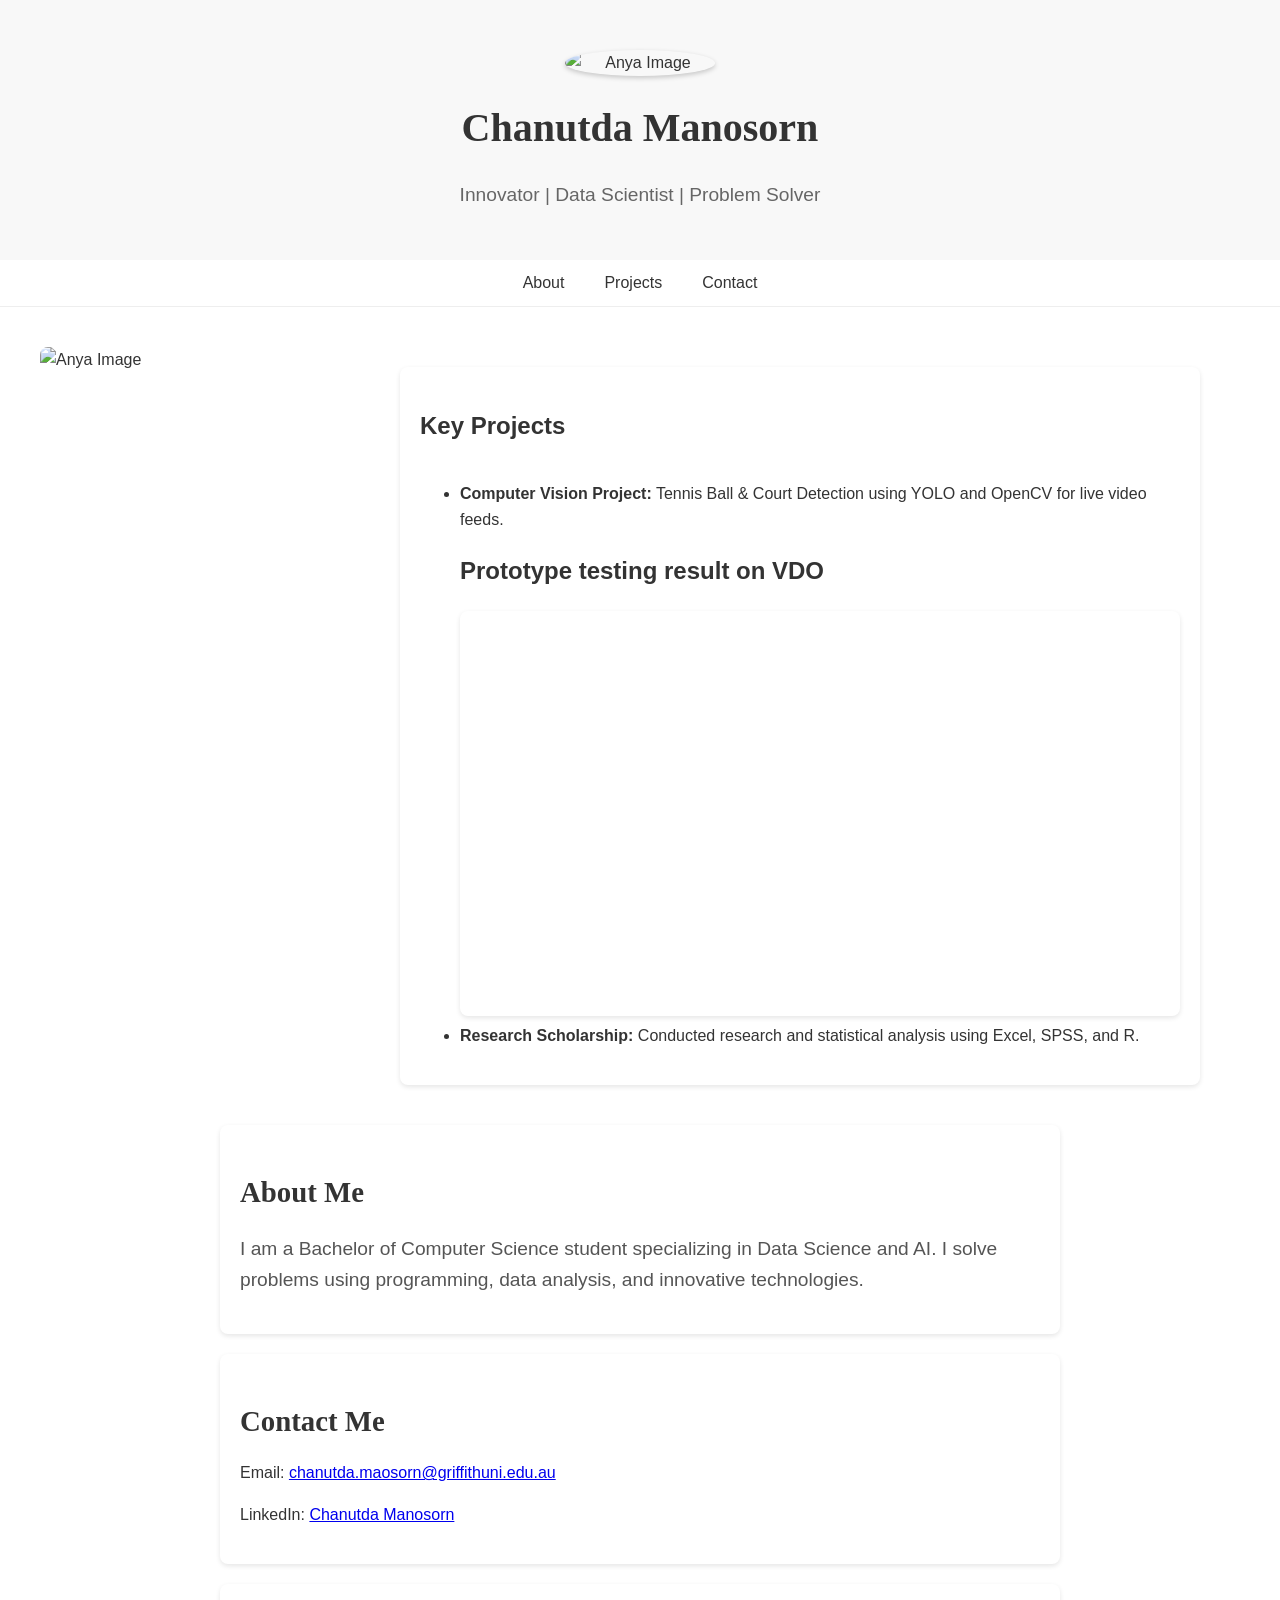
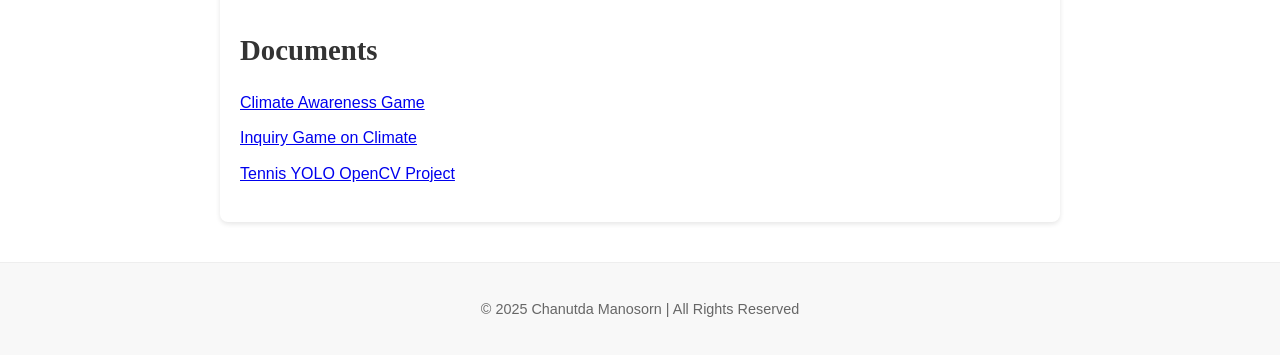
==== index.html @ cc0950b9 "Update index.html" ====
<!DOCTYPE html>
<html lang="en">
<head>
    <meta charset="UTF-8">
    <meta name="viewport" content="width=device-width, initial-scale=1.0">
    <title>Minimalist Portfolio</title>
    <link rel="stylesheet" href="styles_15.css">
</head>
<body>
    <header>
        <img src="Anya_1.png" alt="Anya Image">
        <h1>Chanutda Manosorn</h1>
        <p>Innovator | Data Scientist | Problem Solver</p>
    </header>    

    <nav>
        <ul>
            <li><a href="#about">About</a></li>
            <li><a href="#projects">Projects</a></li>
            <li><a href="#contact">Contact</a></li>
        </ul>
    </nav>

    <main>
        <!-- Row 1: Key Projects (Image + Projects Side by Side) -->
        <div class="content-row">
            <img src="Anya_3.png" alt="Anya Image" class="side-image">
            <section id="projects">
                <h2>Key Projects</h2>
                <ul>
                    <li>
                        <b>Computer Vision Project:</b> Tennis Ball & Court Detection using YOLO and OpenCV for live video feeds.
                    </li>
                    <h1>Prototype testing result on VDO</h1>
                    <iframe 
                        src="https://www.youtube.com/embed/kIJ1ZuGcLUE" 
                        frameborder="0" 
                        allow="accelerometer; autoplay; clipboard-write; encrypted-media; gyroscope; picture-in-picture" 
                        allowfullscreen>
                    </iframe>
                    <li>
                        <b>Research Scholarship:</b> Conducted research and statistical analysis using Excel, SPSS, and R.
                    </li>
                </ul>
            </section>
        </div>
    
        <!-- Row 2: About Me -->
        <section id="about">
            <h2>About Me</h2>
            <p>
                I am a Bachelor of Computer Science student specializing in Data Science and AI. I solve problems using programming, data analysis, and innovative technologies.
            </p>
        </section>
    
        <!-- Row 3: Contact Me -->
        <section id="contact">
            <h2>Contact Me</h2>
            <p>Email: <a href="mailto:chanutda.maosorn@griffithuni.edu.au">chanutda.maosorn@griffithuni.edu.au</a></p>
            <p>LinkedIn: <a href="https://www.linkedin.com/in/chanutdamanosorn" target="_blank">Chanutda Manosorn</a></p>
        </section>
    
        <!-- Row 4: Documents -->
        <section id="documents">
            <h2>Documents</h2>
            <ul>
                <li><a href="https://1drv.ms/b/c/9beaa818d8f130a0/Ec02HRO5GldOhzpLvonfHZYBhtdui2wLQxvyC3jIt_Z4SA?e=AgScQG" target="_blank">Climate Awareness Game</a></li>
                <li><a href="https://1drv.ms/b/c/9beaa818d8f130a0/EfzEd7P7ODdGuBQVdI5NRFEBr2bXU1Bg1YYefQ5uB048jg?e=XTqQae" target="_blank">Inquiry Game on Climate</a></li>
                <li><a href="https://1drv.ms/b/c/9beaa818d8f130a0/Ebu3cABoQthHuCW6FDUFFJcBnKSbCZvJdqOKhm9S3rIp7w?e=Un6jv7" target="_blank">Tennis YOLO OpenCV Project</a></li>
            </ul>
        </section>
    </main>
    
    
    

    <footer>
        <p>&copy; 2025 Chanutda Manosorn | All Rights Reserved</p>
    </footer>

    <!-- JavaScript -->
    <script>
        const image = document.getElementById("draggable-image");
        let isDragging = false;
        let offsetX, offsetY;

        image.addEventListener("mousedown", (e) => {
            isDragging = true;
            offsetX = e.offsetX;
            offsetY = e.offsetY;
        });

        document.addEventListener("mousemove", (e) => {
            if (isDragging) {
                const container = image.parentElement;
                const rect = container.getBoundingClientRect();
                image.style.position = "absolute";
                image.style.left = `${e.clientX - offsetX - rect.left}px`;
                image.style.top = `${e.clientY - offsetY - rect.top}px`;
            }
        });

        document.addEventListener("mouseup", () => {
            isDragging = false;
        });
    </script>
</body>
</html>
---- styles_15.css ----
/* General Styles */
body {
    font-family: 'Roboto', Arial, sans-serif;
    margin: 0;
    padding: 0;
    color: #333;
    line-height: 1.6;
    background: transparent;
}

/* Header Styling */
header {
    text-align: center;
    padding: 50px 20px;
    background-color: #f8f8f8;
    color: #333;
    position: relative;
    display: flex;
    flex-direction: column;
    align-items: center;
    justify-content: center;
    gap: 20px;
}

header img {
    width: 150px;
    height: auto;
    border-radius: 50%;
    box-shadow: 0 2px 5px rgba(0, 0, 0, 0.2);
}

header h1 {
    margin: 0;
    font-size: 2.5rem;
    font-family: 'Georgia', serif;
}

header p {
    margin: 0;
    font-size: 1.2rem;
    color: #666;
}

/* Background Image Styling */
body::before {
    content: "";
    background-image: url('Anya_2.jpg');
    background-repeat: no-repeat;
    background-position: right top;
    background-size: 70%;
    position: fixed;
    top: 0;
    right: 0;
    bottom: 0;
    left: 60%;
    z-index: -1;
    opacity: 0.1;
}

/* Navigation Styling */
nav {
    text-align: center;
    background-color: #fff;
    padding: 10px 0;
    border-bottom: 1px solid #eee;
}

nav ul {
    list-style: none;
    padding: 0;
    margin: 0;
    display: flex;
    justify-content: center;
    gap: 20px;
}

nav ul li a {
    text-decoration: none;
    font-size: 1rem;
    color: #333;
    padding: 5px 10px;
    border-radius: 5px;
    transition: background-color 0.3s;
}

nav ul li a:hover {
    background-color: #f0f0f0;
}

/* Main Content Styling */
main {
    max-width: 1200px;
    margin: 40px auto;
    padding: 0;
    position: relative;
    display: block;
    background-color: transparent;
}

/* Parent Container for Projects Section */
#projects {
    display: flex;
    flex-direction: column; /* Stack the content vertically */
    width: 70%; /* Take full width */
    box-sizing: border-box; /* Include padding in the width */
}

/* Make the Video Responsive */
iframe {
    width: 100%; /* Make the video take up the full width of its container */
    aspect-ratio: 16 / 9; /* Maintain the 16:9 aspect ratio */
    border-radius: 8px; /* Optional: Add rounded corners */
    border: none; /* Remove border for a cleaner look */
    box-shadow: 0 2px 5px rgba(0, 0, 0, 0.1); /* Optional: Add a subtle shadow */
}

/* Adjust the Parent Row Layout */
.content-row {
    display: flex;
    flex-wrap: wrap; /* Ensure wrapping on smaller screens */
    gap: 20px; /* Add spacing between the image and text */
    align-items: flex-start;
}

/* Image Styling */
.side-image {
    width: 25%; /* Adjust the image width */
    height: auto;
    border-radius: 8px;
    box-shadow: none; /*0 2px 5px rgba(0, 0, 0, 0.1); */
    border: none; /* Remove any border */
    background: transparent; /* Ensure no background */
}

/* General Section Styling */
section {
    margin: 20px auto;
    padding: 20px;
    max-width: 800px;
    background: #fff;
    border-radius: 8px;
    box-shadow: 0 2px 5px rgba(0, 0, 0, 0.1);
}

/* Individual Section Styling */
#about, #contact, #documents {
    display: block;
    max-width: 800px;
    margin: 20px auto;
}

/* About Section */
#about h2,
#contact h2,
#documents h2 {
    font-family: 'Georgia', serif;
    color: #333;
    font-size: 1.8rem;
    margin-bottom: 10px;
}

#about p {
    font-size: 1.2rem;
    line-height: 1.6;
    color: #555;
}

/* Documents Section */
#documents ul {
    list-style: none;
    padding: 0;
}

#documents li {
    margin-bottom: 10px;
}

/* Footer Styling */
footer {
    text-align: center;
    padding: 20px;
    background-color: #f8f8f8;
    color: #666;
    font-size: 0.9rem;
    border-top: 1px solid #eee;
}
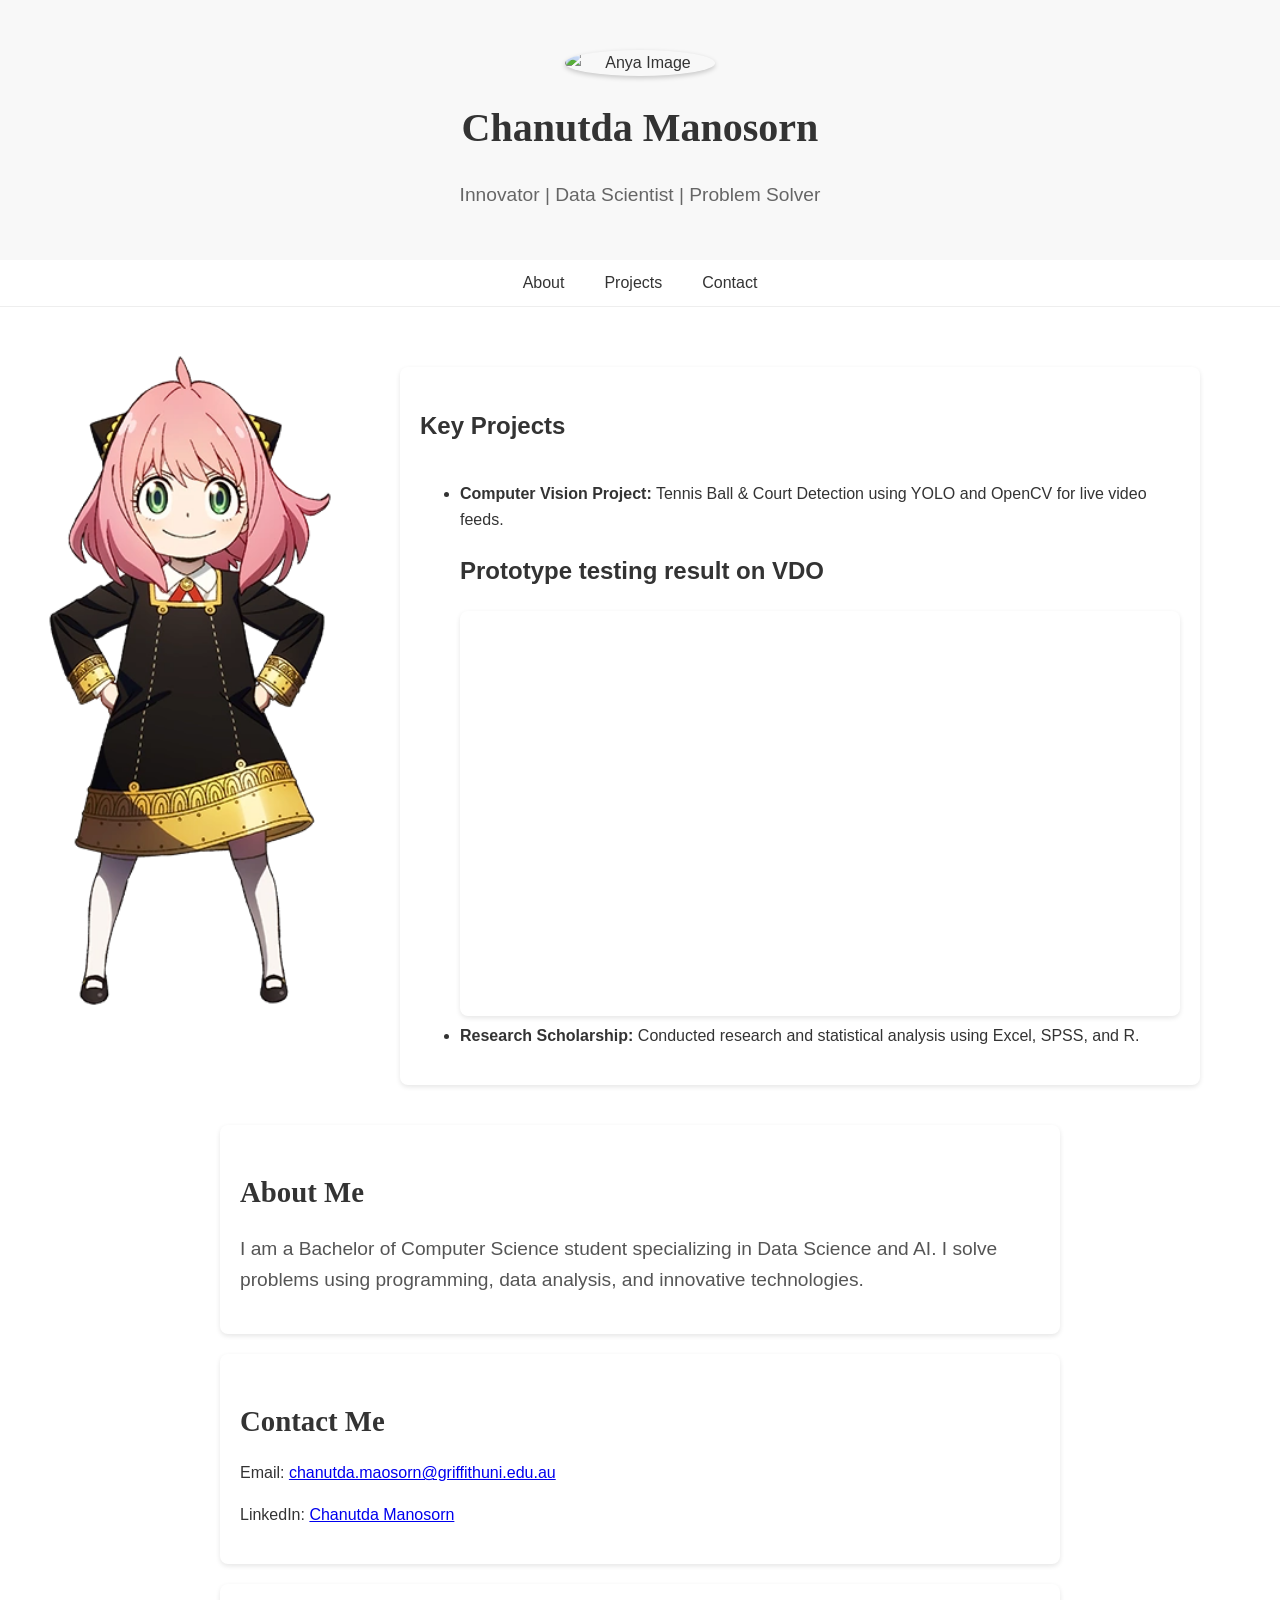
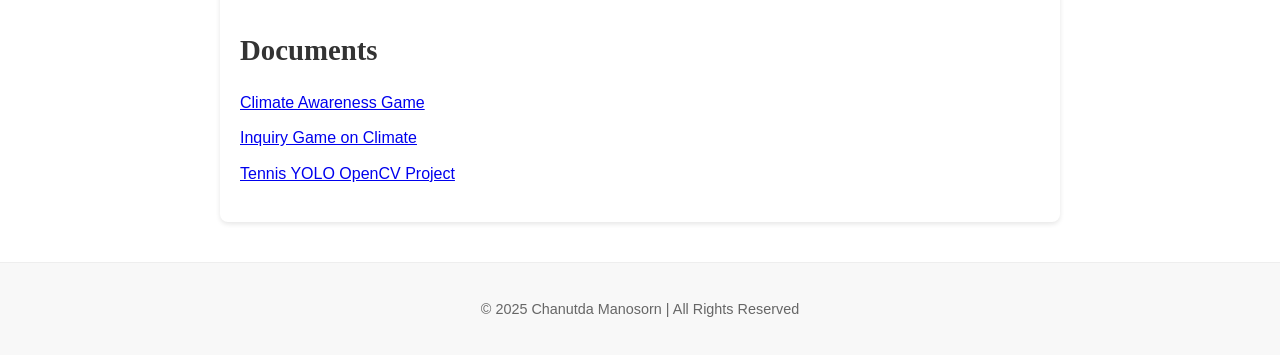
==== commit 65818420: "Update index.html" ====
--- a/index.html
+++ b/index.html
@@ -4,7 +4,7 @@
     <meta charset="UTF-8">
     <meta name="viewport" content="width=device-width, initial-scale=1.0">
     <title>Minimalist Portfolio</title>
-    <link rel="stylesheet" href="styles_15.css">
+    <link rel="stylesheet" href="styles/styles_15.css">
 </head>
 <body>
     <header>
@@ -24,7 +24,7 @@
     <main>
         <!-- Row 1: Key Projects (Image + Projects Side by Side) -->
         <div class="content-row">
-            <img src="Anya_3.png" alt="Anya Image" class="side-image">
+            <img src="images/Anya_3.png" alt="Anya Image" class="side-image">
             <section id="projects">
                 <h2>Key Projects</h2>
                 <ul>
--- a/styles/styles_15.css
+++ b/styles/styles_15.css
@@ -0,0 +1,186 @@
+/* General Styles */
+body {
+    font-family: 'Roboto', Arial, sans-serif;
+    margin: 0;
+    padding: 0;
+    color: #333;
+    line-height: 1.6;
+    background: transparent;
+}
+
+/* Header Styling */
+header {
+    text-align: center;
+    padding: 50px 20px;
+    background-color: #f8f8f8;
+    color: #333;
+    position: relative;
+    display: flex;
+    flex-direction: column;
+    align-items: center;
+    justify-content: center;
+    gap: 20px;
+}
+
+header img {
+    width: 150px;
+    height: auto;
+    border-radius: 50%;
+    box-shadow: 0 2px 5px rgba(0, 0, 0, 0.2);
+}
+
+header h1 {
+    margin: 0;
+    font-size: 2.5rem;
+    font-family: 'Georgia', serif;
+}
+
+header p {
+    margin: 0;
+    font-size: 1.2rem;
+    color: #666;
+}
+
+/* Background Image Styling */
+body::before {
+    content: "";
+    background-image: url('Anya_2.jpg');
+    background-repeat: no-repeat;
+    background-position: right top;
+    background-size: 70%;
+    position: fixed;
+    top: 0;
+    right: 0;
+    bottom: 0;
+    left: 60%;
+    z-index: -1;
+    opacity: 0.1;
+}
+
+/* Navigation Styling */
+nav {
+    text-align: center;
+    background-color: #fff;
+    padding: 10px 0;
+    border-bottom: 1px solid #eee;
+}
+
+nav ul {
+    list-style: none;
+    padding: 0;
+    margin: 0;
+    display: flex;
+    justify-content: center;
+    gap: 20px;
+}
+
+nav ul li a {
+    text-decoration: none;
+    font-size: 1rem;
+    color: #333;
+    padding: 5px 10px;
+    border-radius: 5px;
+    transition: background-color 0.3s;
+}
+
+nav ul li a:hover {
+    background-color: #f0f0f0;
+}
+
+/* Main Content Styling */
+main {
+    max-width: 1200px;
+    margin: 40px auto;
+    padding: 0;
+    position: relative;
+    display: block;
+    background-color: transparent;
+}
+
+/* Parent Container for Projects Section */
+#projects {
+    display: flex;
+    flex-direction: column; /* Stack the content vertically */
+    width: 70%; /* Take full width */
+    box-sizing: border-box; /* Include padding in the width */
+}
+
+/* Make the Video Responsive */
+iframe {
+    width: 100%; /* Make the video take up the full width of its container */
+    aspect-ratio: 16 / 9; /* Maintain the 16:9 aspect ratio */
+    border-radius: 8px; /* Optional: Add rounded corners */
+    border: none; /* Remove border for a cleaner look */
+    box-shadow: 0 2px 5px rgba(0, 0, 0, 0.1); /* Optional: Add a subtle shadow */
+}
+
+/* Adjust the Parent Row Layout */
+.content-row {
+    display: flex;
+    flex-wrap: wrap; /* Ensure wrapping on smaller screens */
+    gap: 20px; /* Add spacing between the image and text */
+    align-items: flex-start;
+}
+
+/* Image Styling */
+.side-image {
+    width: 25%; /* Adjust the image width */
+    height: auto;
+    border-radius: 8px;
+    box-shadow: none; /*0 2px 5px rgba(0, 0, 0, 0.1); */
+    border: none; /* Remove any border */
+    background: transparent; /* Ensure no background */
+}
+
+/* General Section Styling */
+section {
+    margin: 20px auto;
+    padding: 20px;
+    max-width: 800px;
+    background: #fff;
+    border-radius: 8px;
+    box-shadow: 0 2px 5px rgba(0, 0, 0, 0.1);
+}
+
+/* Individual Section Styling */
+#about, #contact, #documents {
+    display: block;
+    max-width: 800px;
+    margin: 20px auto;
+}
+
+/* About Section */
+#about h2,
+#contact h2,
+#documents h2 {
+    font-family: 'Georgia', serif;
+    color: #333;
+    font-size: 1.8rem;
+    margin-bottom: 10px;
+}
+
+#about p {
+    font-size: 1.2rem;
+    line-height: 1.6;
+    color: #555;
+}
+
+/* Documents Section */
+#documents ul {
+    list-style: none;
+    padding: 0;
+}
+
+#documents li {
+    margin-bottom: 10px;
+}
+
+/* Footer Styling */
+footer {
+    text-align: center;
+    padding: 20px;
+    background-color: #f8f8f8;
+    color: #666;
+    font-size: 0.9rem;
+    border-top: 1px solid #eee;
+}
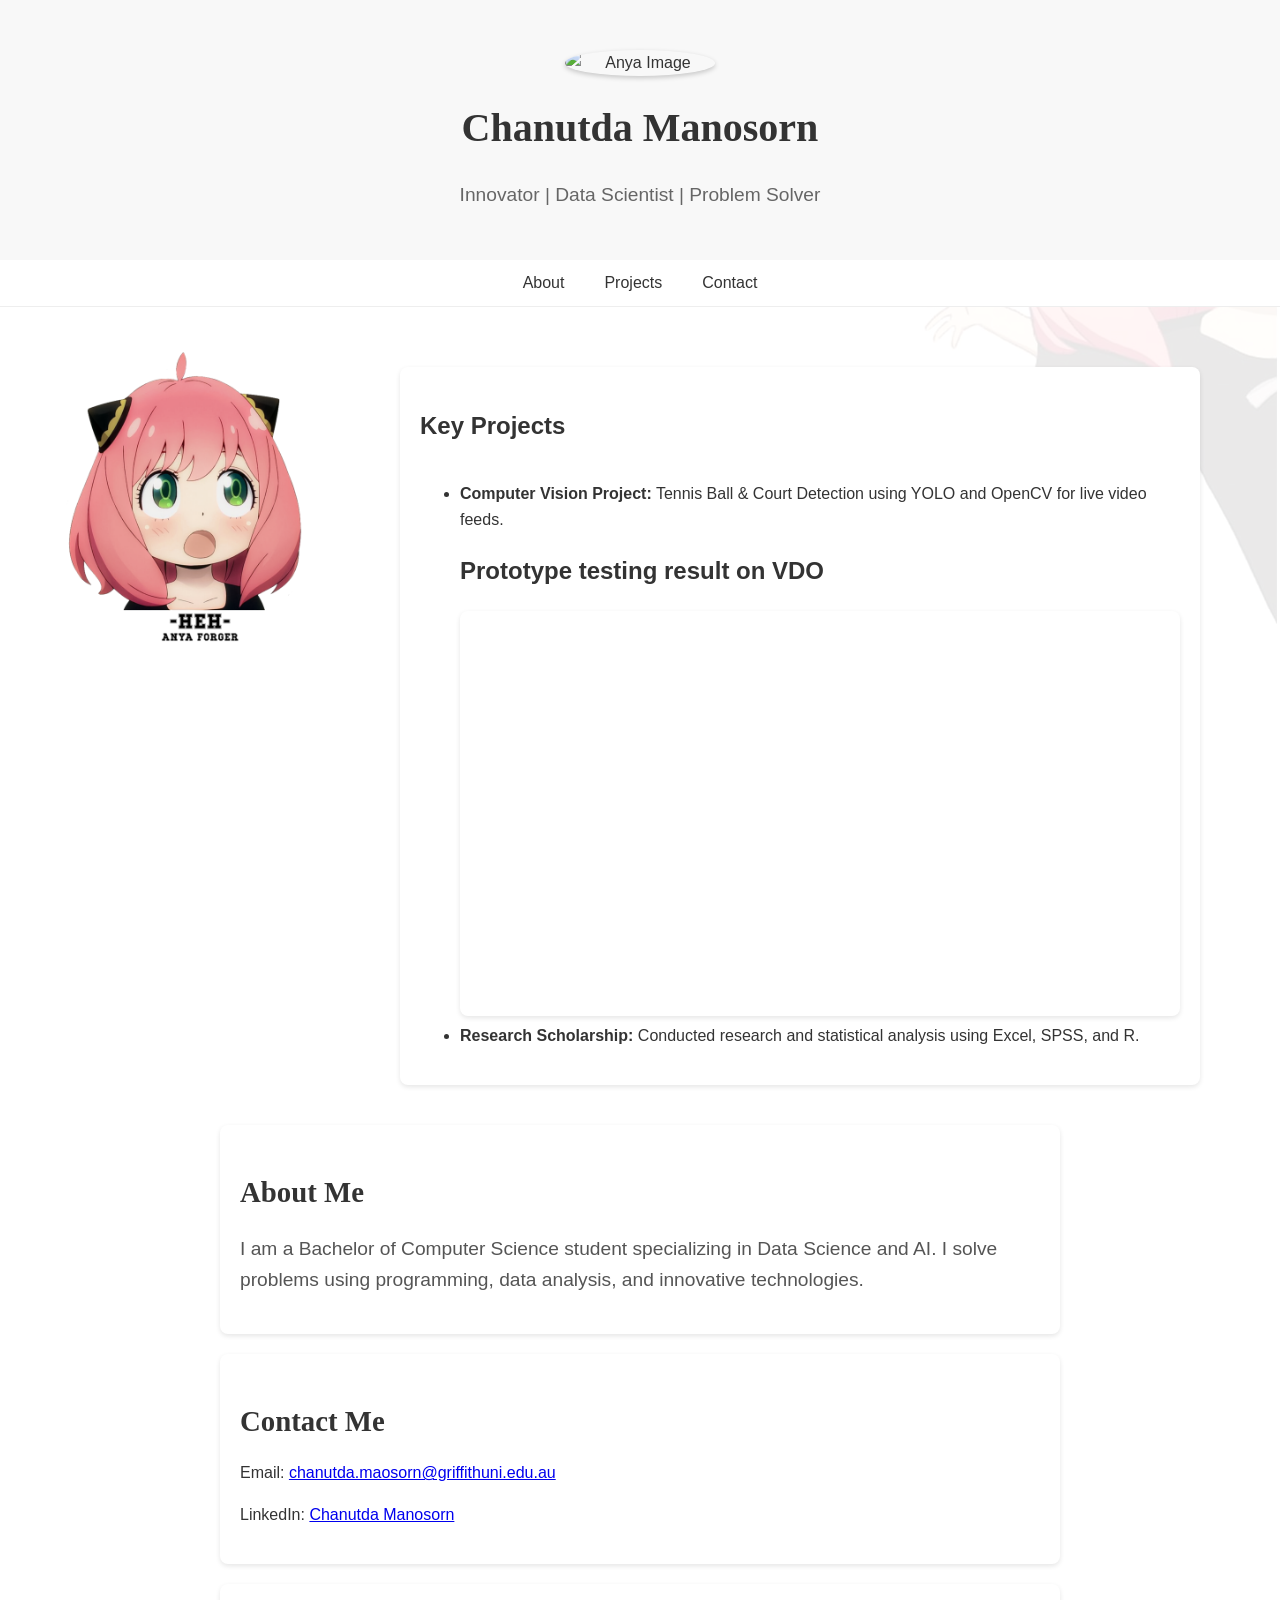
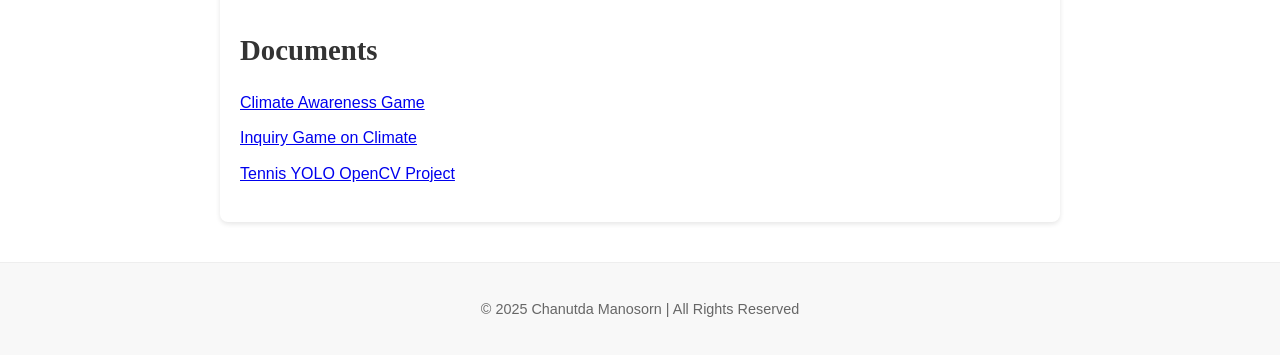
==== commit a4b26ec1: "Update index.html" ====
--- a/index.html
+++ b/index.html
@@ -24,7 +24,7 @@
     <main>
         <!-- Row 1: Key Projects (Image + Projects Side by Side) -->
         <div class="content-row">
-            <img src="images/Anya_3.png" alt="Anya Image" class="side-image">
+            <img src="images/Anya_1.png" alt="Anya Image" class="side-image">
             <section id="projects">
                 <h2>Key Projects</h2>
                 <ul>
--- a/styles/styles_15.css
+++ b/styles/styles_15.css
@@ -44,7 +44,10 @@
 /* Background Image Styling */
 body::before {
     content: "";
-    background-image: url('Anya_2.jpg');
+/*     background-image: url('images/Anya_2.jpg'); */
+/*     background-image: url('../images/Anya_2.jpg'); */
+/*     background-image: url('/main/images/Anya_2.jpg'); */
+    background-image: url('../images/Anya_2.jpg');
     background-repeat: no-repeat;
     background-position: right top;
     background-size: 70%;
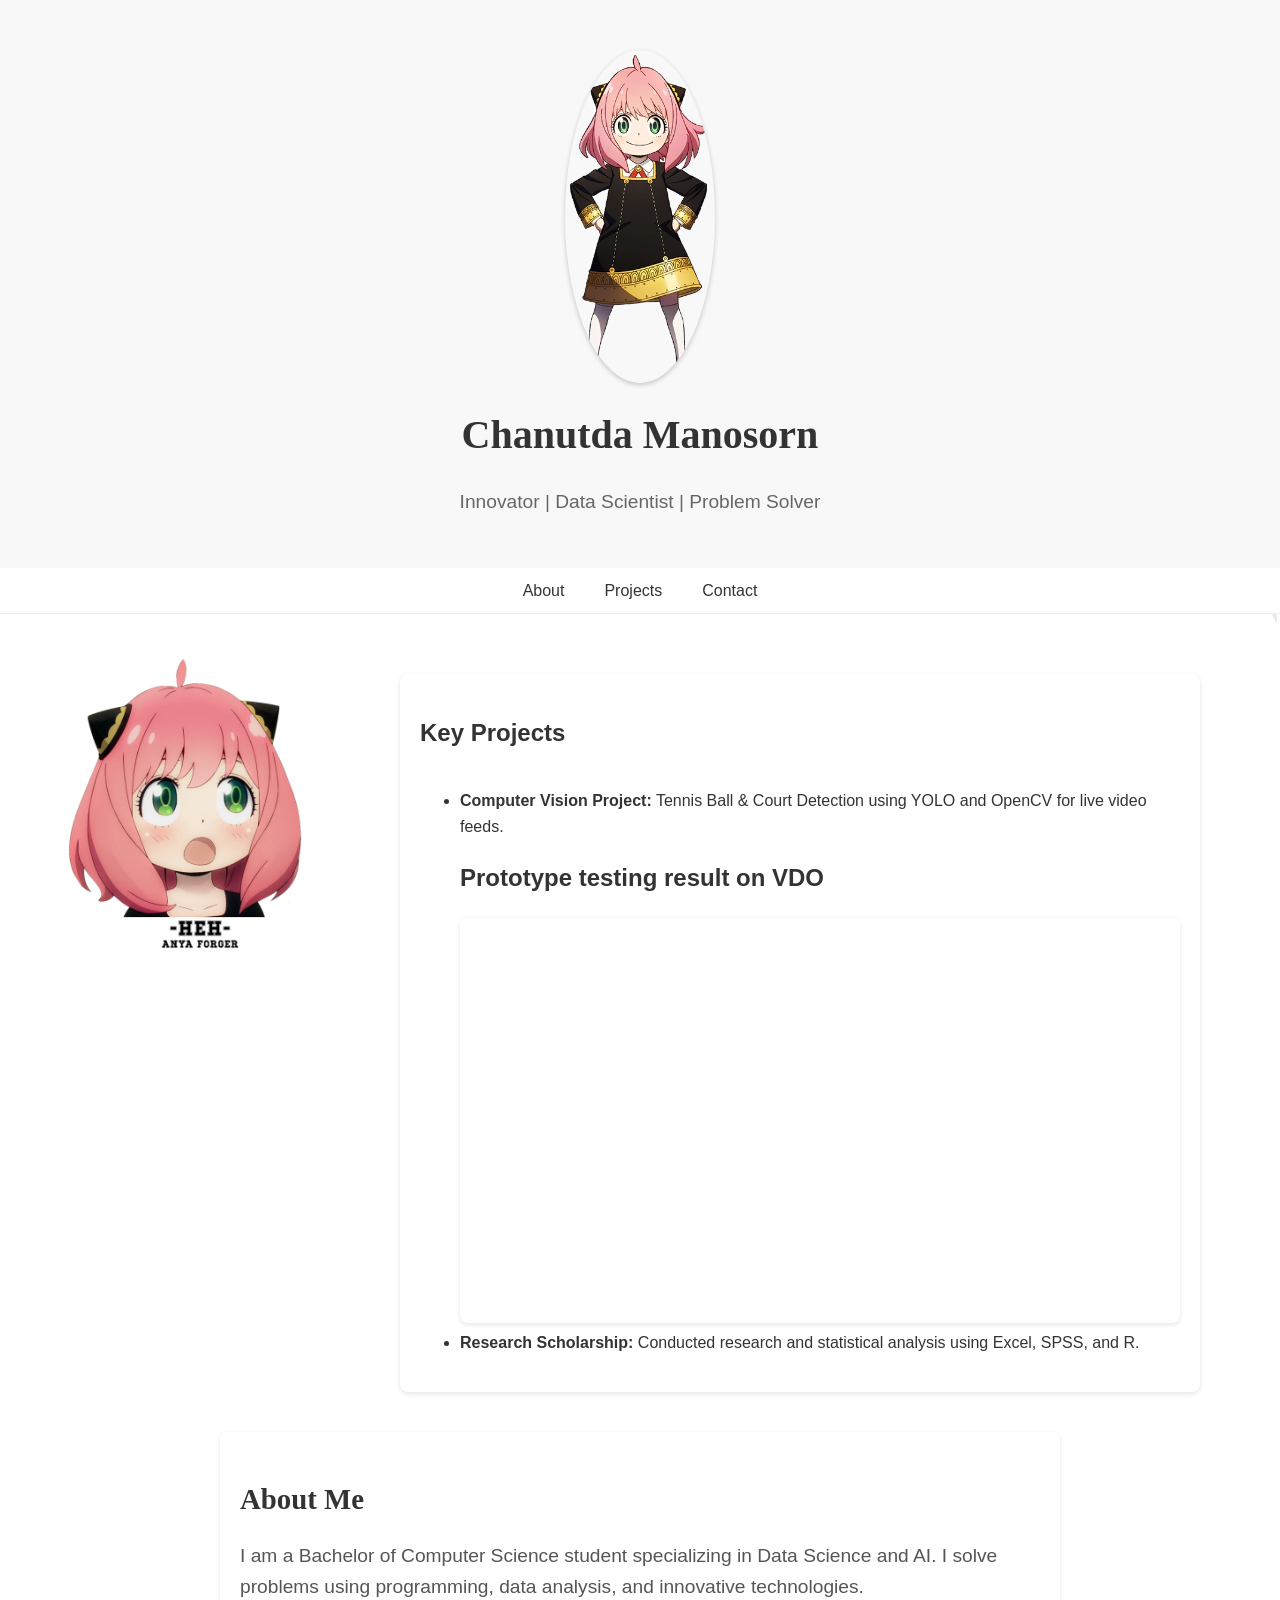
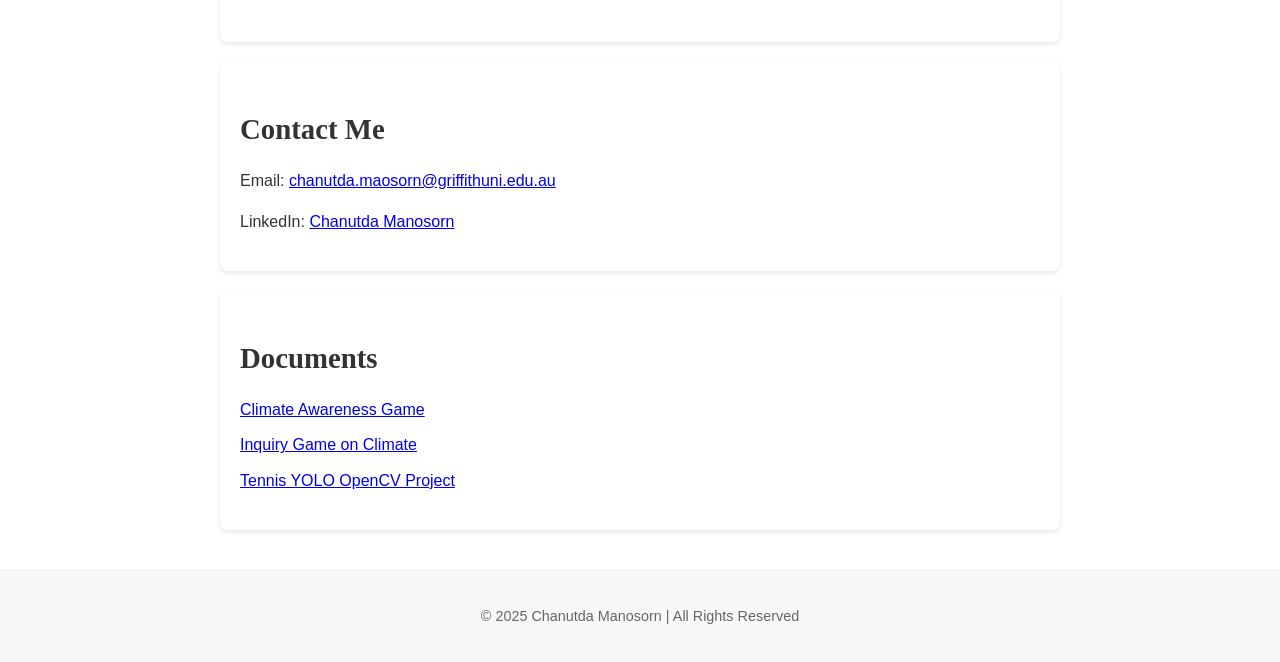
==== commit 1ef059c4: "Update index.html" ====
--- a/index.html
+++ b/index.html
@@ -8,7 +8,7 @@
 </head>
 <body>
     <header>
-        <img src="Anya_1.png" alt="Anya Image">
+        <img src="../images/Anya_3.png" alt="Anya Image">
         <h1>Chanutda Manosorn</h1>
         <p>Innovator | Data Scientist | Problem Solver</p>
     </header>    
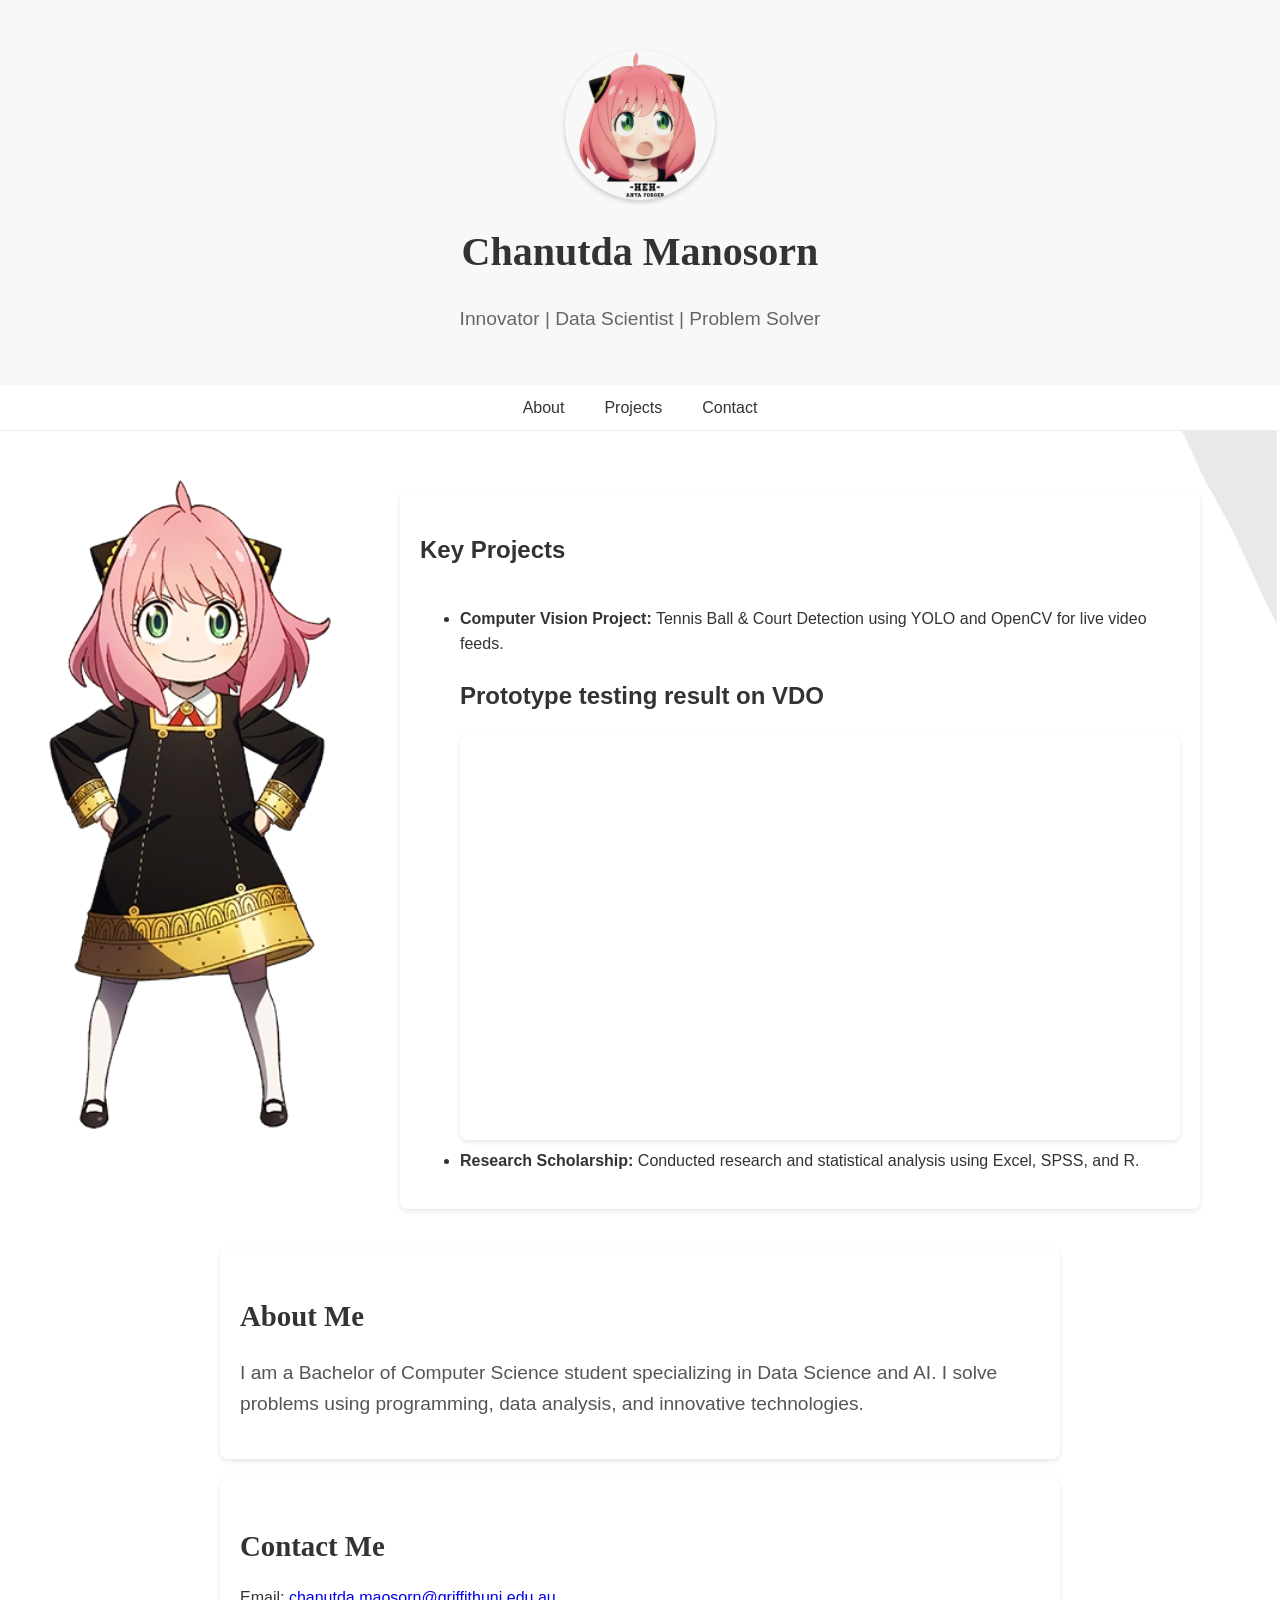
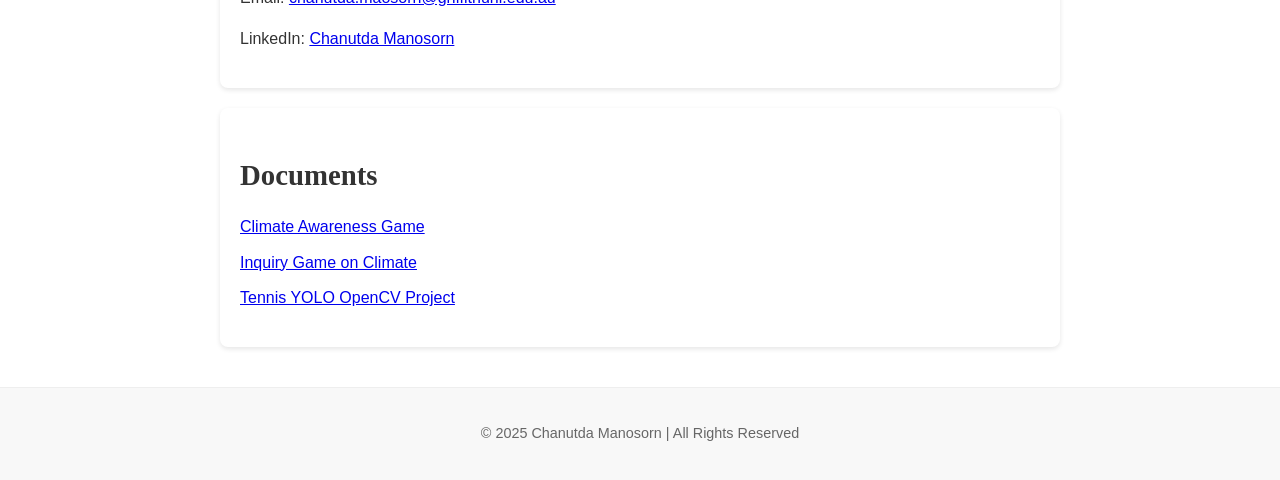
==== commit 4bc7b5fc: "Update index.html" ====
--- a/index.html
+++ b/index.html
@@ -8,7 +8,7 @@
 </head>
 <body>
     <header>
-        <img src="../images/Anya_3.png" alt="Anya Image">
+        <img src="images/Anya_1.png" alt="Anya Image">
         <h1>Chanutda Manosorn</h1>
         <p>Innovator | Data Scientist | Problem Solver</p>
     </header>    
@@ -24,7 +24,7 @@
     <main>
         <!-- Row 1: Key Projects (Image + Projects Side by Side) -->
         <div class="content-row">
-            <img src="images/Anya_1.png" alt="Anya Image" class="side-image">
+            <img src="images/Anya_3.png" alt="Anya Image" class="side-image">
             <section id="projects">
                 <h2>Key Projects</h2>
                 <ul>
